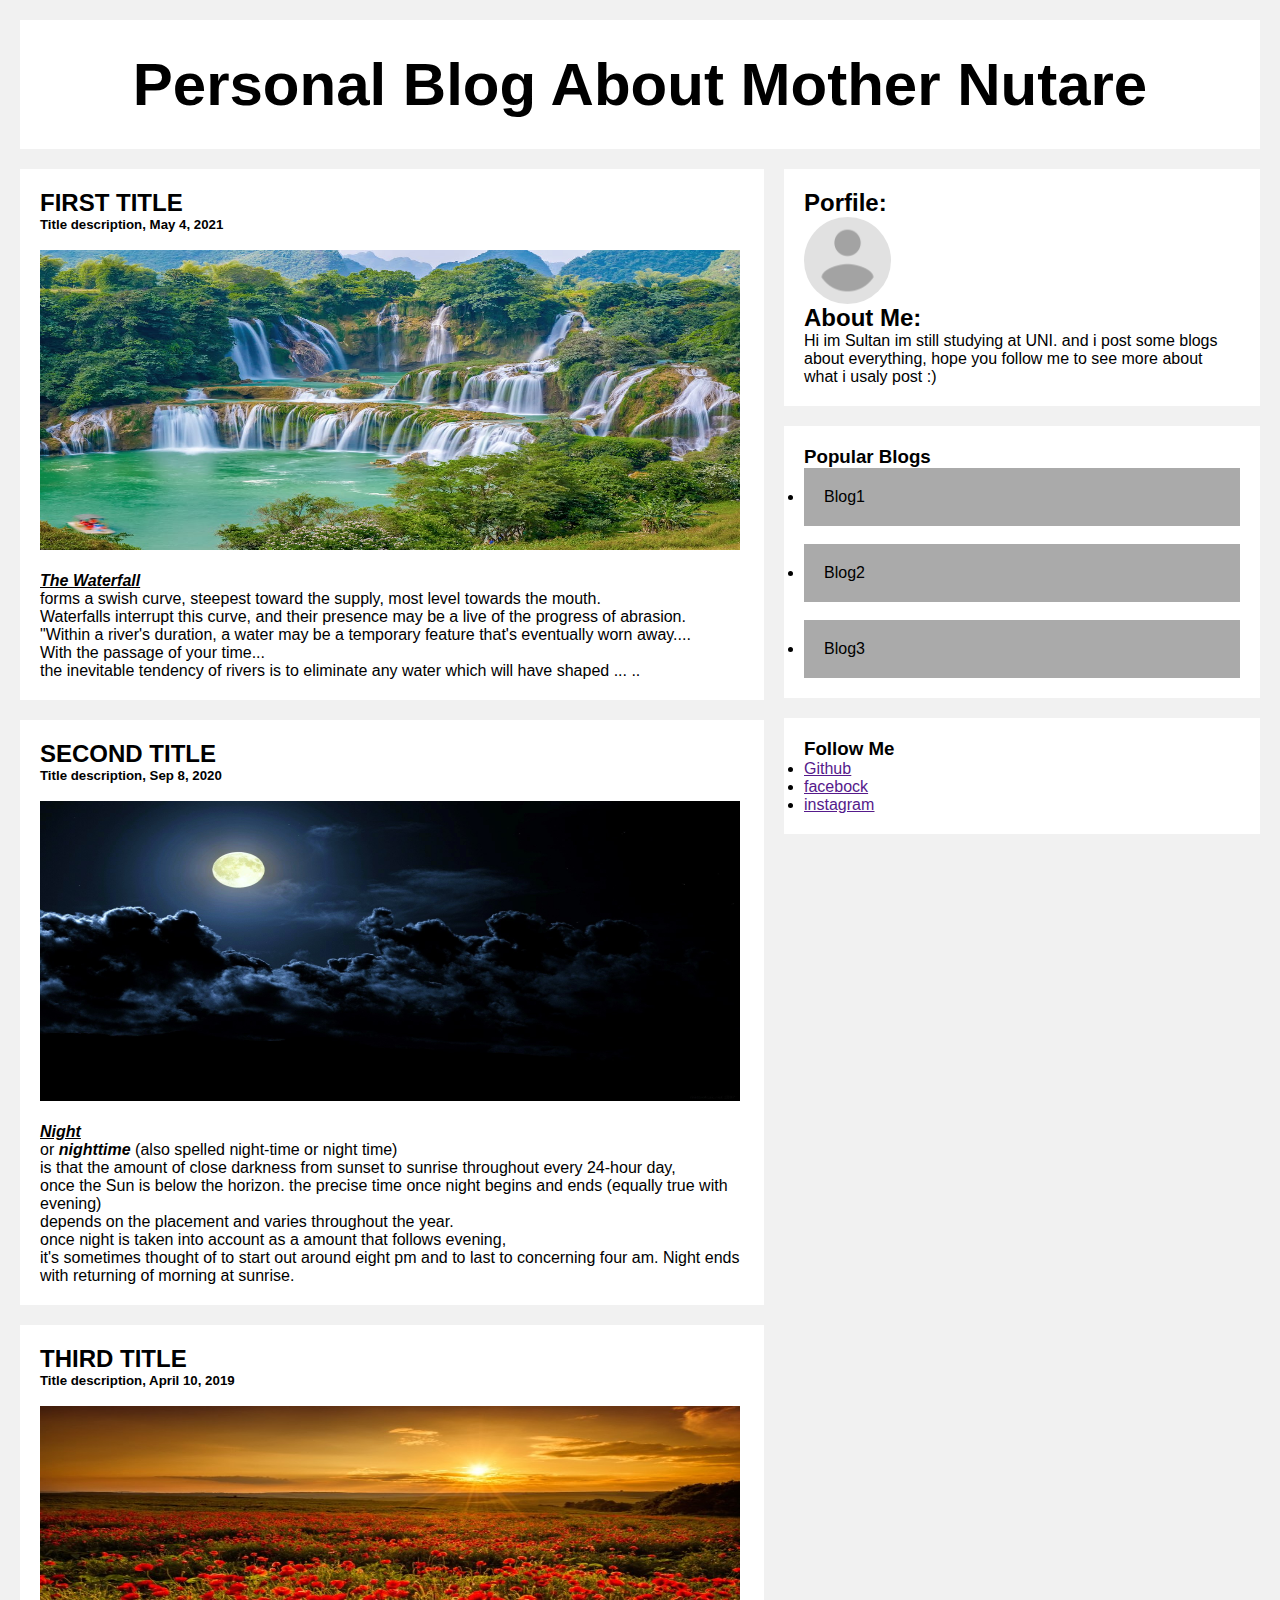
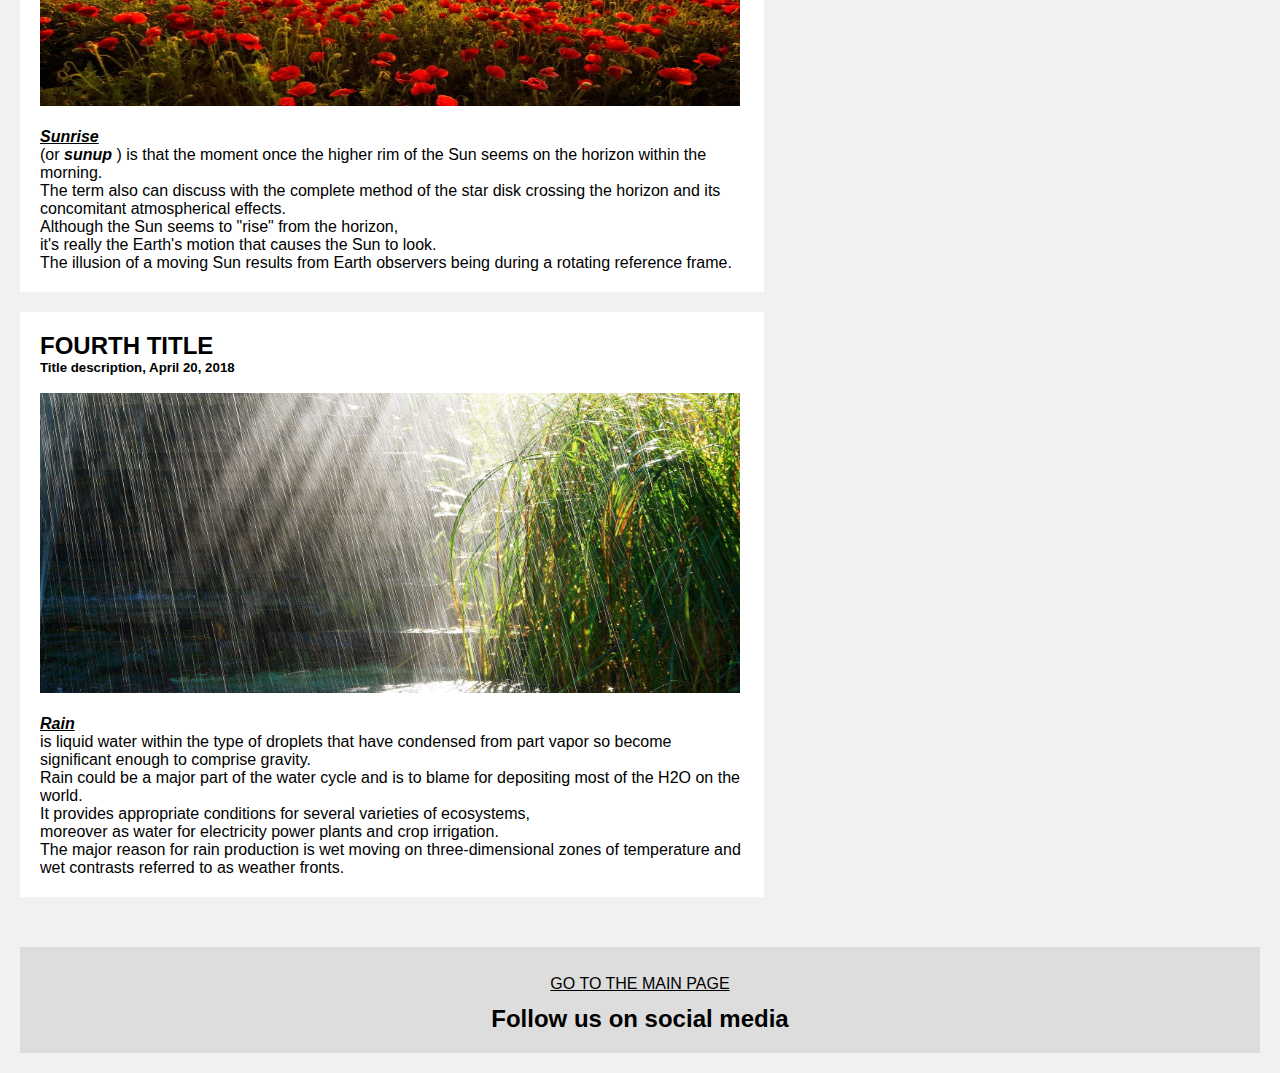
==== Index.html @ e20ce1de "inint3" ====
<!DOCTYPE html>
<html>
  <head>
    <meta charset="UTF-8" />
    <meta name="viewport" content="width=device-width, initial-scale=1" />
    <link rel="stylesheet" href="../css/indexStyle.css" />
    <link rel="stylesheet" href="../css/imgStyle.css" />
  </head>
  <body>
    <header>
      <div class="header">
        <h2>Personal Blog About Mother Nutare</h2>
      </div>
    </header>
    <div class="row">
      <div class="leftcolumn">
        <article>
          <div class="card">
            <h2>FIRST TITLE</h2>
            <h5>Title description, May 4, 2021</h5>
            <br />

            <img src="../imges/5ad8e2b9bd967120008b4656.jpg" class="img1" alt="waterfall image" /> <br />

            <br />
            <p>
              <i>
                <strong>
                  <u> <blockquote>The Waterfall</blockquote> </u>
                </strong>
              </i>
              forms a swish curve, steepest toward the supply, most level towards the mouth.<br />
              Waterfalls interrupt this curve, and their presence may be a live of the progress of abrasion. <br />
              "Within a river's duration, a water may be a temporary feature that's eventually worn away....<br />
              With the passage of your time... <br />
              the inevitable tendency of rivers is to eliminate any water which will have shaped ... ..
            </p>
          </div>

          <div class="card">
            <h2>SECOND TITLE</h2>
            <h5>Title description, Sep 8, 2020</h5>
            <br />
            <img src="../imges/night.jpg" class="img1" alt="night image" /><br />
            <br />
            <p>
              <i>
                <strong>
                  <u> <blockquote>Night</blockquote> </u>
                </strong>
              </i>
              or <i> <strong> nighttime </strong> </i> (also spelled night-time or night time) <br />
              is that the amount of close darkness from sunset to sunrise throughout every 24-hour day,<br />
              once the Sun is below the horizon. the precise time once night begins and ends (equally true with evening)<br />
              depends on the placement and varies throughout the year.<br />
              once night is taken into account as a amount that follows evening, <br />
              it's sometimes thought of to start out around eight pm and to last to concerning four am. Night ends with returning of morning at sunrise.
            </p>
          </div>
          <div class="card">
            <h2>THIRD TITLE</h2>
            <h5>Title description, April 10, 2019</h5>
            <br />
            <img src="../imges/sunrise-944x630.jpg" class="img1" alt="sinrise image" /> <br />
            <br />
            <p>
              <i>
                <strong>
                  <u> <blockquote>Sunrise</blockquote> </u>
                </strong>
              </i>
              (or <i> <strong> sunup </strong> </i>) is that the moment once the higher rim of the Sun seems on the horizon within the morning.<br />
              The term also can discuss with the complete method of the star disk crossing the horizon and its concomitant atmospherical effects.<br />
              Although the Sun seems to "rise" from the horizon, <br />
              it's really the Earth's motion that causes the Sun to look.<br />
              The illusion of a moving Sun results from Earth observers being during a rotating reference frame.
            </p>
          </div>
          <div class="card">
            <h2>FOURTH TITLE</h2>
            <h5>Title description, April 20, 2018</h5>
            <br />
            <img src="../imges/rainy-day-backgrounds-1.jpg" class="img1" alt="rain image" /> <br />
            <br />
            <p>
              <i>
                <strong>
                  <u> <blockquote>Rain</blockquote> </u>
                </strong>
              </i>
              is liquid water within the type of droplets that have condensed from part vapor so become significant enough to comprise gravity.<br />
              Rain could be a major part of the water cycle and is to blame for depositing most of the H2O on the world. <br />
              It provides appropriate conditions for several varieties of ecosystems, <br />
              moreover as water for electricity power plants and crop irrigation.

              <br />
              The major reason for rain production is wet moving on three-dimensional zones of temperature and wet contrasts referred to as weather fronts.
            </p>
          </div>
        </article>
      </div>

      <div class="rightcolumn">
        <section class="sec">
          <div class="card">
            <h2>Porfile:</h2>
            <img src="../imges/Profile_avatar_placeholder_large.png" class="profile-pic" />
            <h2>About Me:</h2>
            <p>Hi im Sultan im still studying at UNI. and i post some blogs about everything, hope you follow me to see more about what i usaly post :)</p>
          </div>

          <div class="card">
            <h3>Popular Blogs</h3>
            <ul class="pop-blog">
              <li class="tem"><a href="ChoseBlog.html"> Blog1 </a></li>
              <br />
              <li class="tem"><a href="ChoseBlog.html"> Blog2 </a></li>
              <br />
              <li class="tem"><a href="ChoseBlog.html"> Blog3 </a></li>
            </ul>
          </div>
         
          

          <div class="card">
            <h3>Follow Me</h3>
            <ul class="Follow-text">
              <li class="per"><a href=""> Github </a></li>
              <li class="per"><a href=""> facebock </a></li>
              <li class="per"><a href=""> instagram </a></li>
            </ul>
          </div>
          </div>
          </div>
          
        </section>
        <footer>
          <div class="footer">
            <div class="pagination">
              <a href="ChoseBlog.html" class="pagination">GO TO THE MAIN PAGE</a>
            </div>

            <h2>Follow us on social media</h2>
          </div>
        </footer>
      </div>
    </div>
  </body>
</html>
---- css/indexStyle.css ----
@import url(../css/BlogHome.css);
@import url(../css/imgStyle.css);
@import url(../html/Index.html);

* {
  margin: 0;
  padding: 0;
  box-sizing: border-box;
}
body {
  font-family: Arial;
  padding: 20px;
  background: #f1f1f1;
}

.header {
  padding: 30px;
  font-size: 40px;
  text-align: center;
  background: white;
}

.leftcolumn {
  float: left;
  width: 60%;
}

.rightcolumn {
  float: left;
  width: 40%;
  padding-left: 20px;
}

.tem {
  background-color: #aaa;
  width: 100%;
  padding: 20px;
  text-decoration: none;
}

.card {
  background-color: white;
  padding: 20px;
  margin-top: 20px;
}
.Follow-text {
  text-decoration: underline;
}

.row:after {
  content: "";
  display: table;
  clear: both;
}

.footer {
  padding: 20px;
  text-align: center;
  background: #ddd;
  margin-top: 50px;
}
.pagination {
  display: inline-block;
}

.pagination a {
  color: black;
  float: left;
  padding: 8px 16px;
}

@media screen and (max-width: 800px) {
  .leftcolumn,
  .rightcolumn {
    width: 100%;
    padding: 0;
  }
}
.container {
  display: grid;
  grid-template-columns: auto;
  grid-template-rows: auto;
  grid-gap: 10px;
  grid-template-areas:
    "hd hd hd hd hd hd hd hd hd  "
    "sd sd sd main main main main main"
    "ft ft ft ft ft ft";
}

.header {
  grid-area: hd;
}

.article {
  grid-area: main;
}

.section {
  grid-area: sd;
}
.footer {
  grid-area: ft;
}
.profile-pic {
  border-radius: 100%;
  height: 20%;
  width: 20%;
  flex: auto;
  display: flex;
}
h1 h2 h3 h4 h5 h6 {
  font-family: "Courier New", Courier, monospace;
}

.pop-blog {
  text-decoration: none;
}
.pop-blog a {
  text-decoration: none;
  color: black;
}
---- css/imgStyle.css ----
.profile-pic {
  border-radius: 100%;
  height: 20%;
  width: 20%;
  flex: auto;
  display: flex;
}
.imgTemp {
  display: flex;
  top: 100px;
  left: 25%;
  height: 150px;
  width: 400px;
}

.img1 {
  height: 300px;
  width: 700px;
}
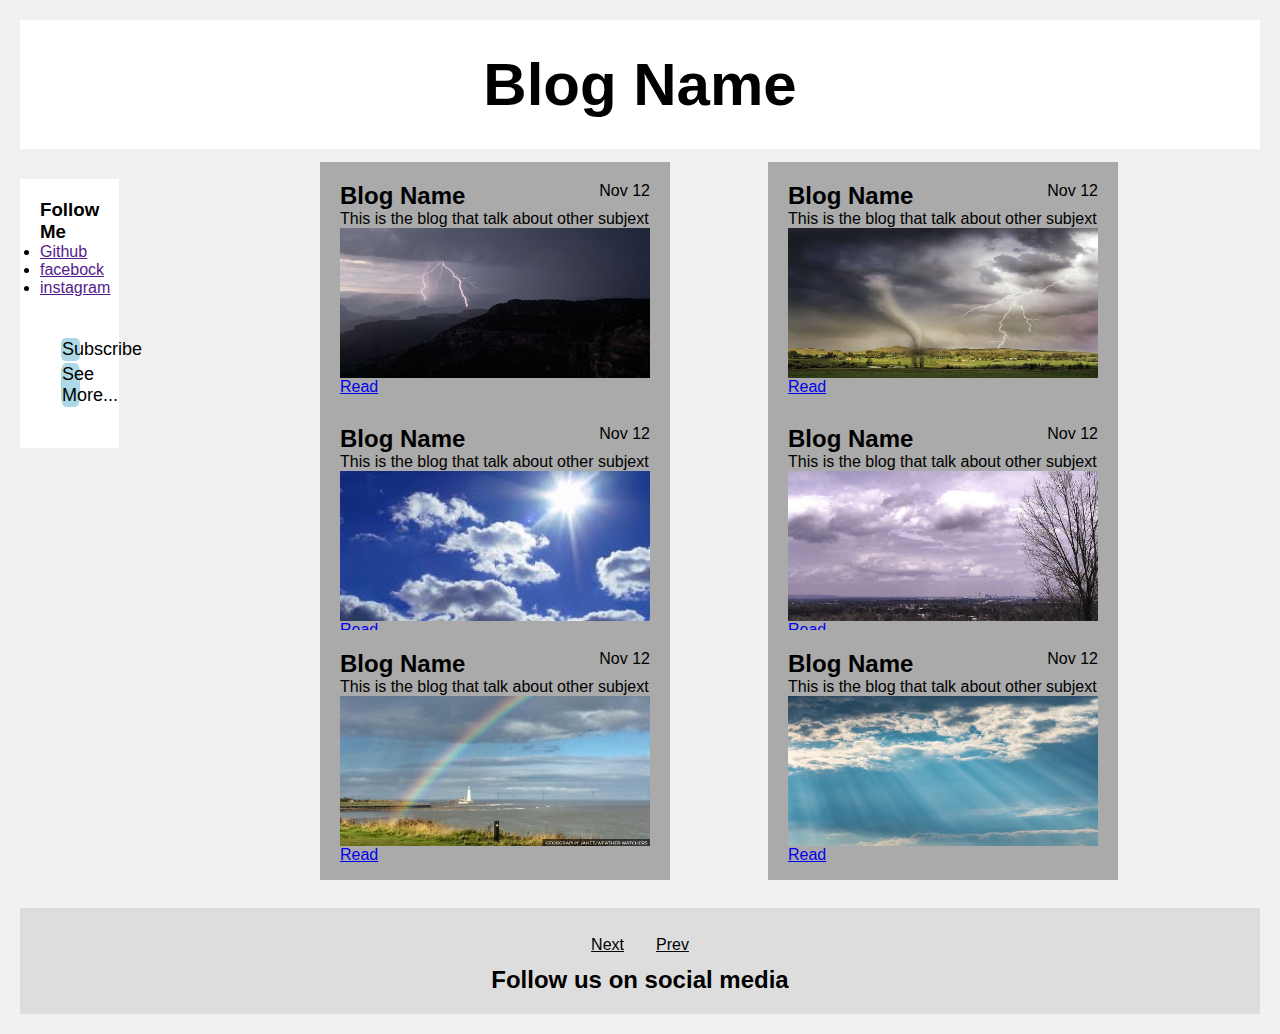
==== commit 7313de11: "init4" ====
--- a/Index.html
+++ b/Index.html
@@ -3,143 +3,90 @@
   <head>
     <meta charset="UTF-8" />
     <meta name="viewport" content="width=device-width, initial-scale=1" />
-    <link rel="stylesheet" href="../css/indexStyle.css" />
-    <link rel="stylesheet" href="../css/imgStyle.css" />
+    <link rel="stylesheet" href="css/BlogHome.css" />
   </head>
+
   <body>
-    <header>
-      <div class="header">
-        <h2>Personal Blog About Mother Nutare</h2>
-      </div>
-    </header>
-    <div class="row">
+    <div class="container">
+      <header>
+        <div class="header">
+          <h2>Blog Name</h2>
+        </div>
+      </header>
       <div class="leftcolumn">
-        <article>
-          <div class="card">
-            <h2>FIRST TITLE</h2>
-            <h5>Title description, May 4, 2021</h5>
-            <br />
-
-            <img src="../imges/5ad8e2b9bd967120008b4656.jpg" class="img1" alt="waterfall image" /> <br />
-
-            <br />
-            <p>
-              <i>
-                <strong>
-                  <u> <blockquote>The Waterfall</blockquote> </u>
-                </strong>
-              </i>
-              forms a swish curve, steepest toward the supply, most level towards the mouth.<br />
-              Waterfalls interrupt this curve, and their presence may be a live of the progress of abrasion. <br />
-              "Within a river's duration, a water may be a temporary feature that's eventually worn away....<br />
-              With the passage of your time... <br />
-              the inevitable tendency of rivers is to eliminate any water which will have shaped ... ..
-            </p>
-          </div>
-
-          <div class="card">
-            <h2>SECOND TITLE</h2>
-            <h5>Title description, Sep 8, 2020</h5>
-            <br />
-            <img src="../imges/night.jpg" class="img1" alt="night image" /><br />
-            <br />
-            <p>
-              <i>
-                <strong>
-                  <u> <blockquote>Night</blockquote> </u>
-                </strong>
-              </i>
-              or <i> <strong> nighttime </strong> </i> (also spelled night-time or night time) <br />
-              is that the amount of close darkness from sunset to sunrise throughout every 24-hour day,<br />
-              once the Sun is below the horizon. the precise time once night begins and ends (equally true with evening)<br />
-              depends on the placement and varies throughout the year.<br />
-              once night is taken into account as a amount that follows evening, <br />
-              it's sometimes thought of to start out around eight pm and to last to concerning four am. Night ends with returning of morning at sunrise.
-            </p>
-          </div>
-          <div class="card">
-            <h2>THIRD TITLE</h2>
-            <h5>Title description, April 10, 2019</h5>
-            <br />
-            <img src="../imges/sunrise-944x630.jpg" class="img1" alt="sinrise image" /> <br />
-            <br />
-            <p>
-              <i>
-                <strong>
-                  <u> <blockquote>Sunrise</blockquote> </u>
-                </strong>
-              </i>
-              (or <i> <strong> sunup </strong> </i>) is that the moment once the higher rim of the Sun seems on the horizon within the morning.<br />
-              The term also can discuss with the complete method of the star disk crossing the horizon and its concomitant atmospherical effects.<br />
-              Although the Sun seems to "rise" from the horizon, <br />
-              it's really the Earth's motion that causes the Sun to look.<br />
-              The illusion of a moving Sun results from Earth observers being during a rotating reference frame.
-            </p>
-          </div>
-          <div class="card">
-            <h2>FOURTH TITLE</h2>
-            <h5>Title description, April 20, 2018</h5>
-            <br />
-            <img src="../imges/rainy-day-backgrounds-1.jpg" class="img1" alt="rain image" /> <br />
-            <br />
-            <p>
-              <i>
-                <strong>
-                  <u> <blockquote>Rain</blockquote> </u>
-                </strong>
-              </i>
-              is liquid water within the type of droplets that have condensed from part vapor so become significant enough to comprise gravity.<br />
-              Rain could be a major part of the water cycle and is to blame for depositing most of the H2O on the world. <br />
-              It provides appropriate conditions for several varieties of ecosystems, <br />
-              moreover as water for electricity power plants and crop irrigation.
-
-              <br />
-              The major reason for rain production is wet moving on three-dimensional zones of temperature and wet contrasts referred to as weather fronts.
-            </p>
-          </div>
-        </article>
-      </div>
-
-      <div class="rightcolumn">
         <section class="sec">
-          <div class="card">
-            <h2>Porfile:</h2>
-            <img src="../imges/Profile_avatar_placeholder_large.png" class="profile-pic" />
-            <h2>About Me:</h2>
-            <p>Hi im Sultan im still studying at UNI. and i post some blogs about everything, hope you follow me to see more about what i usaly post :)</p>
-          </div>
-
-          <div class="card">
-            <h3>Popular Blogs</h3>
-            <ul class="pop-blog">
-              <li class="tem"><a href="ChoseBlog.html"> Blog1 </a></li>
-              <br />
-              <li class="tem"><a href="ChoseBlog.html"> Blog2 </a></li>
-              <br />
-              <li class="tem"><a href="ChoseBlog.html"> Blog3 </a></li>
-            </ul>
-          </div>
-         
-          
-
-          <div class="card">
+          <div class="card" >
             <h3>Follow Me</h3>
             <ul class="Follow-text">
               <li class="per"><a href=""> Github </a></li>
               <li class="per"><a href=""> facebock </a></li>
               <li class="per"><a href=""> instagram </a></li>
             </ul>
+
+            <div class="card2">
+              <button class="btn">Subscribe</button>
+              <button class="btn">See More...</button>
+            </div>
           </div>
+        </section>
+
+        <article>
+          <form class="FirstBlog">
+            <h2 class="title">Blog Name</h2>
+            <p class="Date">Nov 12</p>
+            <p>This is the blog that talk about other subjext</p>
+            <img src="../imges/7d3b1d9b-4481-427b-8e29-cc7bd2a5e628_c17-0-1982-1345_r380x260.jpg" class="imgTemp" alt="Thunder Image" />
+            <a href="Index.html">Read</a>
+          </form>
+          <form class="SECBlog">
+            <h2 class="title">Blog Name</h2>
+            <p class="Date">Nov 12</p>
+            <p>This is the blog that talk about other subjext</p>
+            <img src="../imges/weather.jpg" class="imgTemp" alt="Sunny Day Image" />
+            <a href="Index.html">Read</a>
+          </form>
+
+          <form class="THDBlog">
+            <h2 class="title">Blog Name</h2>
+            <p class="Date">Nov 12</p>
+            <p>This is the blog that talk about other subjext</p>
+            <img src="../imges/EjpEWJAWoAArDAo.jpg" class="imgTemp" alt="Rainbow Image"/>
+            <a href="Index.html">Read</a>
+          </form>
           </div>
+          <div class="rightcolumn">
+            <form class="FOURTHtBlog">
+              <h2 class="title">Blog Name</h2>
+              <p class="Date">Nov 12</p>
+              <p>This is the blog that talk about other subjext</p>
+              <img src="../imges/pexels-photo-1446076.jpeg" class="imgTemp" alt="Thunder Storm Image" />
+              <a href="Index.html">Read</a>
+            </form>
+
+            <form class="FIFTHtBlog">
+              <h2 class="title">Blog Name</h2>
+              <p class="Date">Nov 12</p>
+              <p>This is the blog that talk about other subjext</p>
+              <img src="../imges/WIX6OXK4ZFE33PFAW75ZBHBAXU.jpg" class="imgTemp" alt="Cloudy Day Image"/>
+              <a href="Index.html">Read</a>
+            </form>
+
+            <form class="SIXTHtBlog">
+              <h2 class="title">Blog Name</h2>
+              <p class="Date">Nov 12</p>
+              <p>This is the blog that talk about other subjext</p>
+              <img src="../imges/pexels-photo-1431822.jpeg" class="imgTemp" alt="Cloud Sun Image" />
+              <a href="Index.html">Read</a>
+            </form>
           </div>
-          
-        </section>
+        </article>
+
         <footer>
-          <div class="footer">
+          <div class="footer2">
             <div class="pagination">
-              <a href="ChoseBlog.html" class="pagination">GO TO THE MAIN PAGE</a>
+              <a href="#" class="pagination">Next</a>
+              <a href="#" class="pagination">Prev</a>
             </div>
-
             <h2>Follow us on social media</h2>
           </div>
         </footer>
--- a/css/BlogHome.css
+++ b/css/BlogHome.css
@@ -0,0 +1,216 @@
+@import url("css/indexStyle.css");
+@import url("css/imgStyle.css");
+
+* {
+  margin: 0;
+  padding: 0;
+  box-sizing: border-box;
+}
+body {
+  font-family: Arial;
+  padding: 20px;
+  background: #f1f1f1;
+}
+
+.header {
+  padding: 30px;
+  font-size: 40px;
+  text-align: center;
+  background: white;
+}
+
+.leftcolumn {
+  float: left;
+  width: 80%;
+}
+
+.rightcolumn {
+  float: left;
+  width: 40%;
+  padding-left: 20px;
+}
+
+.card {
+  background-color: white;
+  padding: 20px;
+  margin-top: 20px;
+  width: 10%;
+}
+.Follow-text {
+  text-decoration: underline;
+}
+
+.row:after {
+  content: "";
+  display: table;
+  clear: both;
+}
+
+.pagination {
+  display: inline-block;
+}
+
+.pagination a {
+  color: black;
+  float: left;
+  padding: 8px 16px;
+}
+
+@media screen and (max-width: 800px) {
+  .leftcolumn,
+  .rightcolumn {
+    width: 100%;
+    padding: 0;
+  }
+}
+.container {
+  display: grid;
+  grid-template-columns: auto;
+  grid-template-rows: auto;
+  grid-gap: 10px;
+  grid-template-areas:
+    "hd hd hd hd hd hd hd hd hd  "
+    "sd sd sd main main main main main"
+    "ft ft ft ft ft ft";
+}
+
+.header {
+  grid-area: hd;
+}
+
+.article {
+  grid-area: main;
+}
+
+.section {
+  grid-area: sd;
+}
+.footer {
+  grid-area: ft;
+}
+.FirstBlog {
+  height: fit-content;
+  position: absolute;
+  top: 18%;
+  left: 25%;
+  display: flex;
+  justify-content: space-between;
+  flex-wrap: wrap;
+  background-color: #aaa;
+  padding: 20px;
+  border: green;
+  height: 250px;
+  width: 350px;
+}
+
+.SECBlog {
+  height: fit-content;
+  position: absolute;
+  top: 45%;
+  left: 25%;
+  display: flex;
+  justify-content: space-between;
+  flex-wrap: wrap;
+  background-color: #aaa;
+  padding: 20px;
+  border: green;
+  height: 250px;
+  width: 350px;
+}
+
+.THDBlog {
+  height: fit-content;
+  position: absolute;
+  top: 70%;
+  left: 25%;
+  display: flex;
+  justify-content: space-between;
+  flex-wrap: wrap;
+  background-color: #aaa;
+  padding: 20px;
+  border: green;
+  height: 250px;
+  width: 350px;
+}
+
+.FOURTHtBlog {
+  height: fit-content;
+  position: absolute;
+  top: 18%;
+  left: 60%;
+  display: flex;
+  justify-content: space-between;
+  flex-wrap: wrap;
+  background-color: #aaa;
+  padding: 20px;
+  border: green;
+  height: 250px;
+  width: 350px;
+}
+
+.FIFTHtBlog {
+  height: fit-content;
+  position: absolute;
+  top: 45%;
+  left: 60%;
+  display: flex;
+  justify-content: space-between;
+  flex-wrap: wrap;
+  background-color: #aaa;
+  padding: 20px;
+  border: green;
+  height: 250px;
+  width: 350px;
+}
+
+.SIXTHtBlog {
+  height: fit-content;
+  position: absolute;
+  top: 70%;
+  left: 60%;
+  display: flex;
+  justify-content: space-between;
+  flex-wrap: wrap;
+  background-color: #aaa;
+  padding: 20px;
+  border: green;
+  height: 250px;
+  width: 350px;
+}
+
+.footer2 {
+  padding: 20px;
+  text-align: center;
+  background: #ddd;
+  margin-top: 35.5%;
+}
+.card2 {
+  background-color: white;
+  padding: 20px;
+  margin-top: 20px;
+  border-radius: 40%;
+  size: 30px;
+}
+
+.btn {
+  font-size: large;
+  width: 100%;
+  padding: 5%;
+  background-color: lightblue;
+  color: black;
+  border-radius: 24%;
+  border: #f1f1f1;
+  margin: 5%;
+  cursor: pointer;
+}
+
+h1 h2 h3 h4 h5 h6 {
+  font-family: "Courier New", Courier, monospace;
+}
+.imgTemp {
+  display: flex;
+  top: 100px;
+  left: 25%;
+  height: 150px;
+  width: 400px;
+}
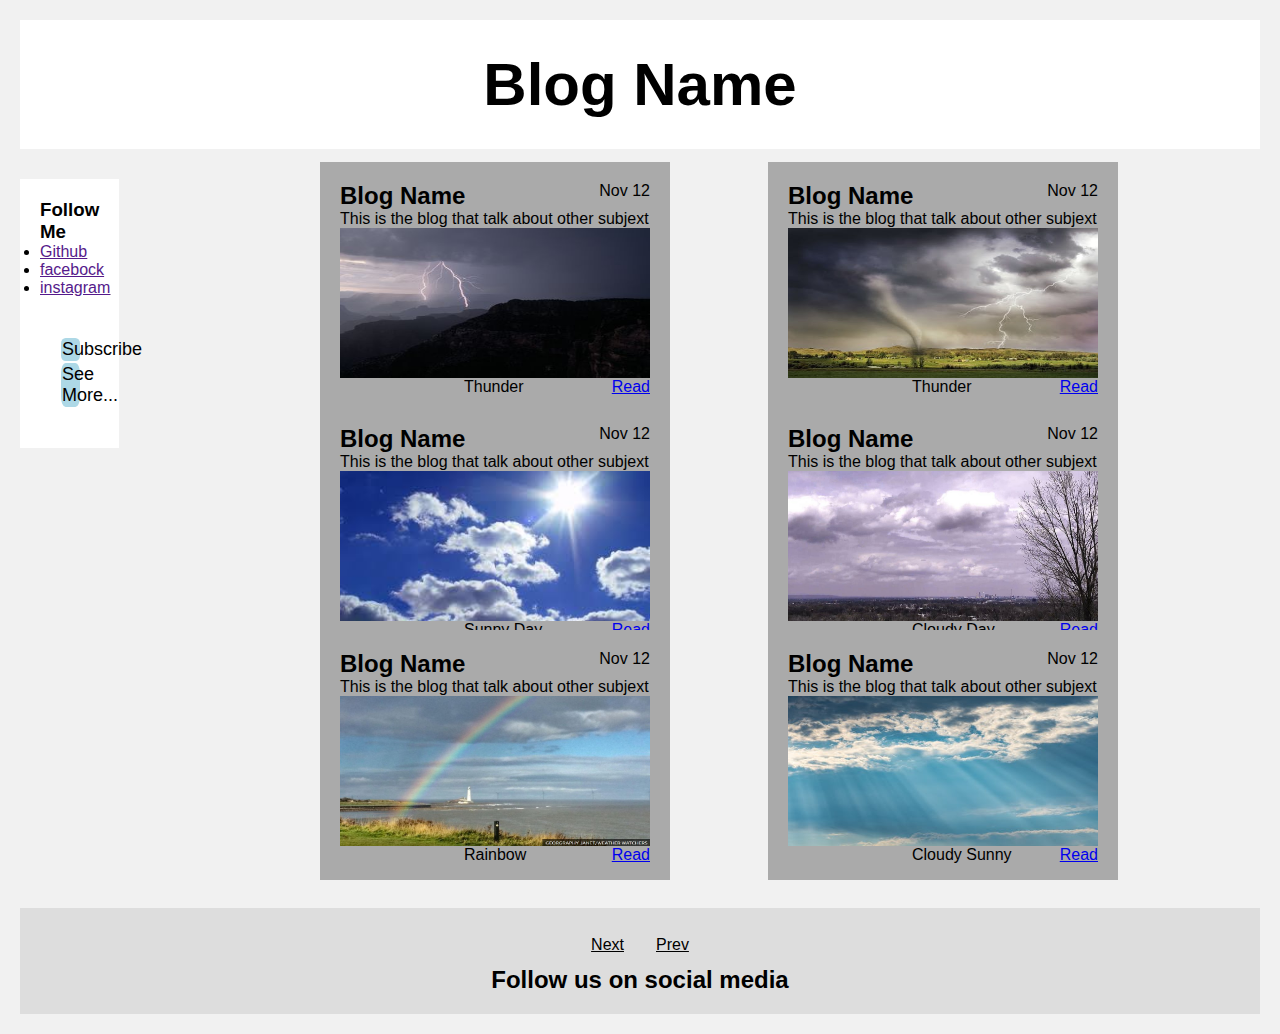
==== commit 8f4fa9db: "init6" ====
--- a/Index.html
+++ b/Index.html
@@ -35,23 +35,26 @@
             <h2 class="title">Blog Name</h2>
             <p class="Date">Nov 12</p>
             <p>This is the blog that talk about other subjext</p>
-            <img src="../imges/7d3b1d9b-4481-427b-8e29-cc7bd2a5e628_c17-0-1982-1345_r380x260.jpg" class="imgTemp" alt="Thunder Image" />
-            <a href="Index.html">Read</a>
+            <img src="imges/7d3b1d9b-4481-427b-8e29-cc7bd2a5e628_c17-0-1982-1345_r380x260.jpg" class="imgTemp" alt="Thunder Image" />
+            <figcaption>Thunder</figcaption>
+            <a href="blog.html">Read</a>
           </form>
           <form class="SECBlog">
             <h2 class="title">Blog Name</h2>
             <p class="Date">Nov 12</p>
             <p>This is the blog that talk about other subjext</p>
-            <img src="../imges/weather.jpg" class="imgTemp" alt="Sunny Day Image" />
-            <a href="Index.html">Read</a>
+            <img src="imges/weather.jpg" class="imgTemp" alt="Sunny Day Image" />
+            <figcaption>Sunny Day</figcaption>
+            <a href="blog.html">Read</a>
           </form>
 
           <form class="THDBlog">
             <h2 class="title">Blog Name</h2>
             <p class="Date">Nov 12</p>
             <p>This is the blog that talk about other subjext</p>
-            <img src="../imges/EjpEWJAWoAArDAo.jpg" class="imgTemp" alt="Rainbow Image"/>
-            <a href="Index.html">Read</a>
+            <img src="imges/EjpEWJAWoAArDAo.jpg" class="imgTemp" alt="Rainbow Image"/>
+            <figcaption>Rainbow</figcaption>
+            <a href="blog.html">Read</a>
           </form>
           </div>
           <div class="rightcolumn">
@@ -59,24 +62,27 @@
               <h2 class="title">Blog Name</h2>
               <p class="Date">Nov 12</p>
               <p>This is the blog that talk about other subjext</p>
-              <img src="../imges/pexels-photo-1446076.jpeg" class="imgTemp" alt="Thunder Storm Image" />
-              <a href="Index.html">Read</a>
+              <img src="imges/pexels-photo-1446076.jpeg" class="imgTemp" alt="Thunder Storm Image" />
+              <figcaption>Thunder</figcaption>
+              <a href="blog.html">Read</a>
             </form>
 
             <form class="FIFTHtBlog">
               <h2 class="title">Blog Name</h2>
               <p class="Date">Nov 12</p>
               <p>This is the blog that talk about other subjext</p>
-              <img src="../imges/WIX6OXK4ZFE33PFAW75ZBHBAXU.jpg" class="imgTemp" alt="Cloudy Day Image"/>
-              <a href="Index.html">Read</a>
+              <img src="imges/WIX6OXK4ZFE33PFAW75ZBHBAXU.jpg" class="imgTemp" alt="Cloudy Day Image"/>
+              <figcaption>Cloudy Day</figcaption>
+              <a href="blog.html">Read</a>
             </form>
 
             <form class="SIXTHtBlog">
               <h2 class="title">Blog Name</h2>
               <p class="Date">Nov 12</p>
               <p>This is the blog that talk about other subjext</p>
-              <img src="../imges/pexels-photo-1431822.jpeg" class="imgTemp" alt="Cloud Sun Image" />
-              <a href="Index.html">Read</a>
+              <img src="imges/pexels-photo-1431822.jpeg" class="imgTemp" alt="Cloud Sun Image" />
+              <figcaption>Cloudy Sunny</figcaption>
+              <a href="blog.html">Read</a>
             </form>
           </div>
         </article>
--- a/css/BlogHome.css
+++ b/css/BlogHome.css
@@ -214,3 +214,9 @@
   height: 150px;
   width: 400px;
 }
+
+figcaption {
+
+  margin-left: 40%;
+}
+
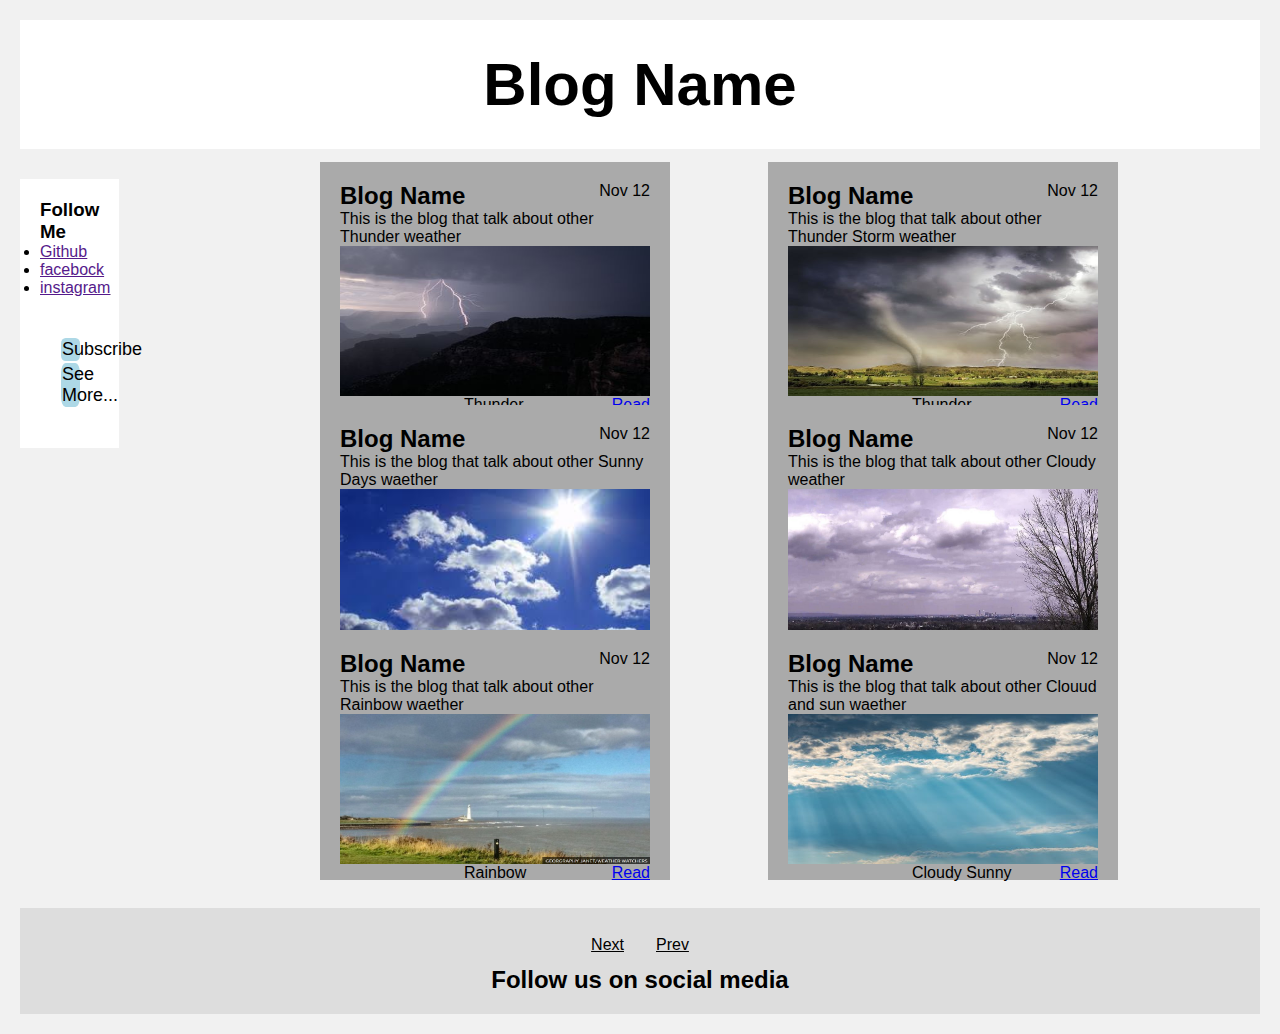
==== commit 0973578a: "init7" ====
--- a/Index.html
+++ b/Index.html
@@ -34,7 +34,7 @@
           <form class="FirstBlog">
             <h2 class="title">Blog Name</h2>
             <p class="Date">Nov 12</p>
-            <p>This is the blog that talk about other subjext</p>
+            <p>This is the blog that talk about other Thunder weather</p>
             <img src="imges/7d3b1d9b-4481-427b-8e29-cc7bd2a5e628_c17-0-1982-1345_r380x260.jpg" class="imgTemp" alt="Thunder Image" />
             <figcaption>Thunder</figcaption>
             <a href="blog.html">Read</a>
@@ -42,7 +42,7 @@
           <form class="SECBlog">
             <h2 class="title">Blog Name</h2>
             <p class="Date">Nov 12</p>
-            <p>This is the blog that talk about other subjext</p>
+            <p>This is the blog that talk about other Sunny Days waether</p>
             <img src="imges/weather.jpg" class="imgTemp" alt="Sunny Day Image" />
             <figcaption>Sunny Day</figcaption>
             <a href="blog.html">Read</a>
@@ -51,7 +51,7 @@
           <form class="THDBlog">
             <h2 class="title">Blog Name</h2>
             <p class="Date">Nov 12</p>
-            <p>This is the blog that talk about other subjext</p>
+            <p>This is the blog that talk about other Rainbow waether</p>
             <img src="imges/EjpEWJAWoAArDAo.jpg" class="imgTemp" alt="Rainbow Image"/>
             <figcaption>Rainbow</figcaption>
             <a href="blog.html">Read</a>
@@ -61,7 +61,7 @@
             <form class="FOURTHtBlog">
               <h2 class="title">Blog Name</h2>
               <p class="Date">Nov 12</p>
-              <p>This is the blog that talk about other subjext</p>
+              <p>This is the blog that talk about other Thunder Storm weather</p>
               <img src="imges/pexels-photo-1446076.jpeg" class="imgTemp" alt="Thunder Storm Image" />
               <figcaption>Thunder</figcaption>
               <a href="blog.html">Read</a>
@@ -70,7 +70,7 @@
             <form class="FIFTHtBlog">
               <h2 class="title">Blog Name</h2>
               <p class="Date">Nov 12</p>
-              <p>This is the blog that talk about other subjext</p>
+              <p>This is the blog that talk about other Cloudy weather</p>
               <img src="imges/WIX6OXK4ZFE33PFAW75ZBHBAXU.jpg" class="imgTemp" alt="Cloudy Day Image"/>
               <figcaption>Cloudy Day</figcaption>
               <a href="blog.html">Read</a>
@@ -79,7 +79,7 @@
             <form class="SIXTHtBlog">
               <h2 class="title">Blog Name</h2>
               <p class="Date">Nov 12</p>
-              <p>This is the blog that talk about other subjext</p>
+              <p>This is the blog that talk about other Clouud and sun waether</p>
               <img src="imges/pexels-photo-1431822.jpeg" class="imgTemp" alt="Cloud Sun Image" />
               <figcaption>Cloudy Sunny</figcaption>
               <a href="blog.html">Read</a>
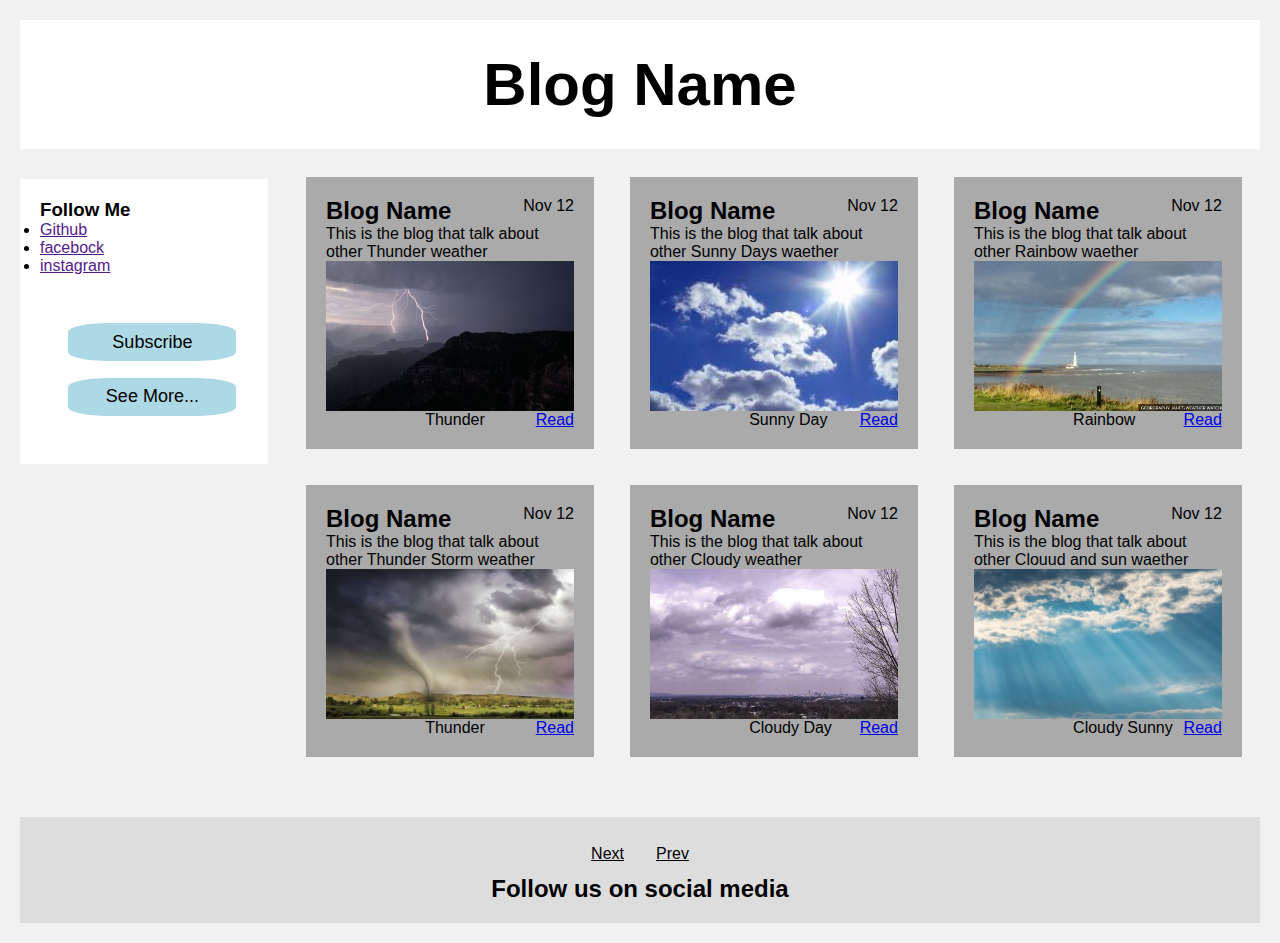
==== commit ae5a0e5f: "initRES" ====
--- a/Index.html
+++ b/Index.html
@@ -13,6 +13,7 @@
           <h2>Blog Name</h2>
         </div>
       </header>
+	  <div class="noover">
       <div class="leftcolumn">
         <section class="sec">
           <div class="card" >
@@ -29,64 +30,79 @@
             </div>
           </div>
         </section>
+		</div>
+        
+		<div class="rightcolumn">	
+			<div class="row">
+			  <form class="blog-outer">
+				<div class="blog">
+				<h2 class="title">Blog Name</h2>
+				<p class="Date">Nov 12</p>
+				<p>This is the blog that talk about other Thunder weather</p>
+				<img src="imges/7d3b1d9b-4481-427b-8e29-cc7bd2a5e628_c17-0-1982-1345_r380x260.jpg" class="imgTemp" alt="Thunder Image" />
+				<figcaption>Thunder</figcaption>
+				<a href="blog.html">Read</a>
+				</div>
+			  </form>
+			  <form class="blog-outer">
+				<div class="blog">
+				<h2 class="title">Blog Name</h2>
+				<p class="Date">Nov 12</p>
+				<p>This is the blog that talk about other Sunny Days waether</p>
+				<img src="imges/weather.jpg" class="imgTemp" alt="Sunny Day Image" />
+				<figcaption>Sunny Day</figcaption>
+				<a href="blog.html">Read</a>
+				</div>
+			</form>
 
-        <article>
-          <form class="FirstBlog">
-            <h2 class="title">Blog Name</h2>
-            <p class="Date">Nov 12</p>
-            <p>This is the blog that talk about other Thunder weather</p>
-            <img src="imges/7d3b1d9b-4481-427b-8e29-cc7bd2a5e628_c17-0-1982-1345_r380x260.jpg" class="imgTemp" alt="Thunder Image" />
-            <figcaption>Thunder</figcaption>
-            <a href="blog.html">Read</a>
-          </form>
-          <form class="SECBlog">
-            <h2 class="title">Blog Name</h2>
-            <p class="Date">Nov 12</p>
-            <p>This is the blog that talk about other Sunny Days waether</p>
-            <img src="imges/weather.jpg" class="imgTemp" alt="Sunny Day Image" />
-            <figcaption>Sunny Day</figcaption>
-            <a href="blog.html">Read</a>
-          </form>
+			   <form class="blog-outer">
+				<div class="blog">
+				<h2 class="title">Blog Name</h2>
+				<p class="Date">Nov 12</p>
+				<p>This is the blog that talk about other Rainbow waether</p>
+				<img src="imges/EjpEWJAWoAArDAo.jpg" class="imgTemp" alt="Rainbow Image"/>
+				<figcaption>Rainbow</figcaption>
+				<a href="blog.html">Read</a>
+				</div>
+			  </form>
+		  </div>
+		  <div class="row">
+			   <form class="blog-outer">
+					<div class="blog">
+					  <h2 class="title">Blog Name</h2>
+					  <p class="Date">Nov 12</p>
+					  <p>This is the blog that talk about other Thunder Storm weather</p>
+					  <img src="imges/pexels-photo-1446076.jpeg" class="imgTemp" alt="Thunder Storm Image" />
+					  <figcaption>Thunder</figcaption>
+					  <a href="blog.html">Read</a>
+				  </div>
+				</form>
 
-          <form class="THDBlog">
-            <h2 class="title">Blog Name</h2>
-            <p class="Date">Nov 12</p>
-            <p>This is the blog that talk about other Rainbow waether</p>
-            <img src="imges/EjpEWJAWoAArDAo.jpg" class="imgTemp" alt="Rainbow Image"/>
-            <figcaption>Rainbow</figcaption>
-            <a href="blog.html">Read</a>
-          </form>
-          </div>
-          <div class="rightcolumn">
-            <form class="FOURTHtBlog">
-              <h2 class="title">Blog Name</h2>
-              <p class="Date">Nov 12</p>
-              <p>This is the blog that talk about other Thunder Storm weather</p>
-              <img src="imges/pexels-photo-1446076.jpeg" class="imgTemp" alt="Thunder Storm Image" />
-              <figcaption>Thunder</figcaption>
-              <a href="blog.html">Read</a>
-            </form>
+			   <form class="blog-outer">
+					<div class="blog">
+					  <h2 class="title">Blog Name</h2>
+					  <p class="Date">Nov 12</p>
+					  <p>This is the blog that talk about other Cloudy weather</p>
+					  <img src="imges/WIX6OXK4ZFE33PFAW75ZBHBAXU.jpg" class="imgTemp" alt="Cloudy Day Image"/>
+					  <figcaption>Cloudy Day</figcaption>
+					  <a href="blog.html">Read</a>
+				  </div>
+				</form>
 
-            <form class="FIFTHtBlog">
-              <h2 class="title">Blog Name</h2>
-              <p class="Date">Nov 12</p>
-              <p>This is the blog that talk about other Cloudy weather</p>
-              <img src="imges/WIX6OXK4ZFE33PFAW75ZBHBAXU.jpg" class="imgTemp" alt="Cloudy Day Image"/>
-              <figcaption>Cloudy Day</figcaption>
-              <a href="blog.html">Read</a>
-            </form>
-
-            <form class="SIXTHtBlog">
-              <h2 class="title">Blog Name</h2>
-              <p class="Date">Nov 12</p>
-              <p>This is the blog that talk about other Clouud and sun waether</p>
-              <img src="imges/pexels-photo-1431822.jpeg" class="imgTemp" alt="Cloud Sun Image" />
-              <figcaption>Cloudy Sunny</figcaption>
-              <a href="blog.html">Read</a>
-            </form>
-          </div>
-        </article>
-
+				 <form class="blog-outer">
+					<div class="blog">
+					  <h2 class="title">Blog Name</h2>
+					  <p class="Date">Nov 12</p>
+					  <p>This is the blog that talk about other Clouud and sun waether</p>
+					  <img src="imges/pexels-photo-1431822.jpeg" class="imgTemp" alt="Cloud Sun Image" />
+					  <figcaption>Cloudy Sunny</figcaption>
+					  <a href="blog.html">Read</a>
+					</div>
+				</form>
+			</div>
+      
+		</div>
+		</div>
         <footer>
           <div class="footer2">
             <div class="pagination">
--- a/css/BlogHome.css
+++ b/css/BlogHome.css
@@ -21,20 +21,22 @@
 
 .leftcolumn {
   float: left;
-  width: 80%;
+  width:20%;
 }
 
 .rightcolumn {
   float: left;
-  width: 40%;
+  width: 80%;
   padding-left: 20px;
 }
-
+.noover{
+	overflow:hidden
+}
 .card {
   background-color: white;
   padding: 20px;
   margin-top: 20px;
-  width: 10%;
+ 
 }
 .Follow-text {
   text-decoration: underline;
@@ -56,13 +58,22 @@
   padding: 8px 16px;
 }
 
+@media screen and (max-width:320px) {
+  .leftcolumn,
+  .rightcolumn {
+    width: 100%;
+    padding: 0;
+  }
+  
+}
+
 @media screen and (max-width: 800px) {
   .leftcolumn,
   .rightcolumn {
     width: 100%;
     padding: 0;
   }
-}
+} 
 .container {
   display: grid;
   grid-template-columns: auto;
@@ -88,101 +99,32 @@
 .footer {
   grid-area: ft;
 }
-.FirstBlog {
-  height: fit-content;
-  position: absolute;
-  top: 18%;
-  left: 25%;
-  display: flex;
-  justify-content: space-between;
-  flex-wrap: wrap;
-  background-color: #aaa;
-  padding: 20px;
-  border: green;
-  height: 250px;
-  width: 350px;
+.blog-outer{
+	width: 33.33%;
+	float: left;
+}
+.blog {
+ 
+     
+    
+
+    display: flex;
+    justify-content: space-between;
+    flex-wrap: wrap;
+    background-color: #aaa;
+    padding: 20px;
+    border: green;
+    margin: 18px;
+    
 }
 
-.SECBlog {
-  height: fit-content;
-  position: absolute;
-  top: 45%;
-  left: 25%;
-  display: flex;
-  justify-content: space-between;
-  flex-wrap: wrap;
-  background-color: #aaa;
-  padding: 20px;
-  border: green;
-  height: 250px;
-  width: 350px;
-}
 
-.THDBlog {
-  height: fit-content;
-  position: absolute;
-  top: 70%;
-  left: 25%;
-  display: flex;
-  justify-content: space-between;
-  flex-wrap: wrap;
-  background-color: #aaa;
-  padding: 20px;
-  border: green;
-  height: 250px;
-  width: 350px;
-}
-
-.FOURTHtBlog {
-  height: fit-content;
-  position: absolute;
-  top: 18%;
-  left: 60%;
-  display: flex;
-  justify-content: space-between;
-  flex-wrap: wrap;
-  background-color: #aaa;
-  padding: 20px;
-  border: green;
-  height: 250px;
-  width: 350px;
-}
-
-.FIFTHtBlog {
-  height: fit-content;
-  position: absolute;
-  top: 45%;
-  left: 60%;
-  display: flex;
-  justify-content: space-between;
-  flex-wrap: wrap;
-  background-color: #aaa;
-  padding: 20px;
-  border: green;
-  height: 250px;
-  width: 350px;
-}
-
-.SIXTHtBlog {
-  height: fit-content;
-  position: absolute;
-  top: 70%;
-  left: 60%;
-  display: flex;
-  justify-content: space-between;
-  flex-wrap: wrap;
-  background-color: #aaa;
-  padding: 20px;
-  border: green;
-  height: 250px;
-  width: 350px;
-}
 
 .footer2 {
   padding: 20px;
   text-align: center;
   background: #ddd;
-  margin-top: 35.5%;
+  margin-top: 2em;
 }
 .card2 {
   background-color: white;
@@ -191,7 +133,9 @@
   border-radius: 40%;
   size: 30px;
 }
-
+img{
+	max-width:100%
+}
 .btn {
   font-size: large;
   width: 100%;
@@ -208,11 +152,11 @@
   font-family: "Courier New", Courier, monospace;
 }
 .imgTemp {
+	object-fit: cover;
   display: flex;
-  top: 100px;
-  left: 25%;
+  
   height: 150px;
-  width: 400px;
+  width: 100%;
 }
 
 figcaption {
@@ -220,3 +164,8 @@
   margin-left: 40%;
 }
 
+@media only screen and (max-width:992px) {
+	.blog-outer{
+		width:100%
+	}
+}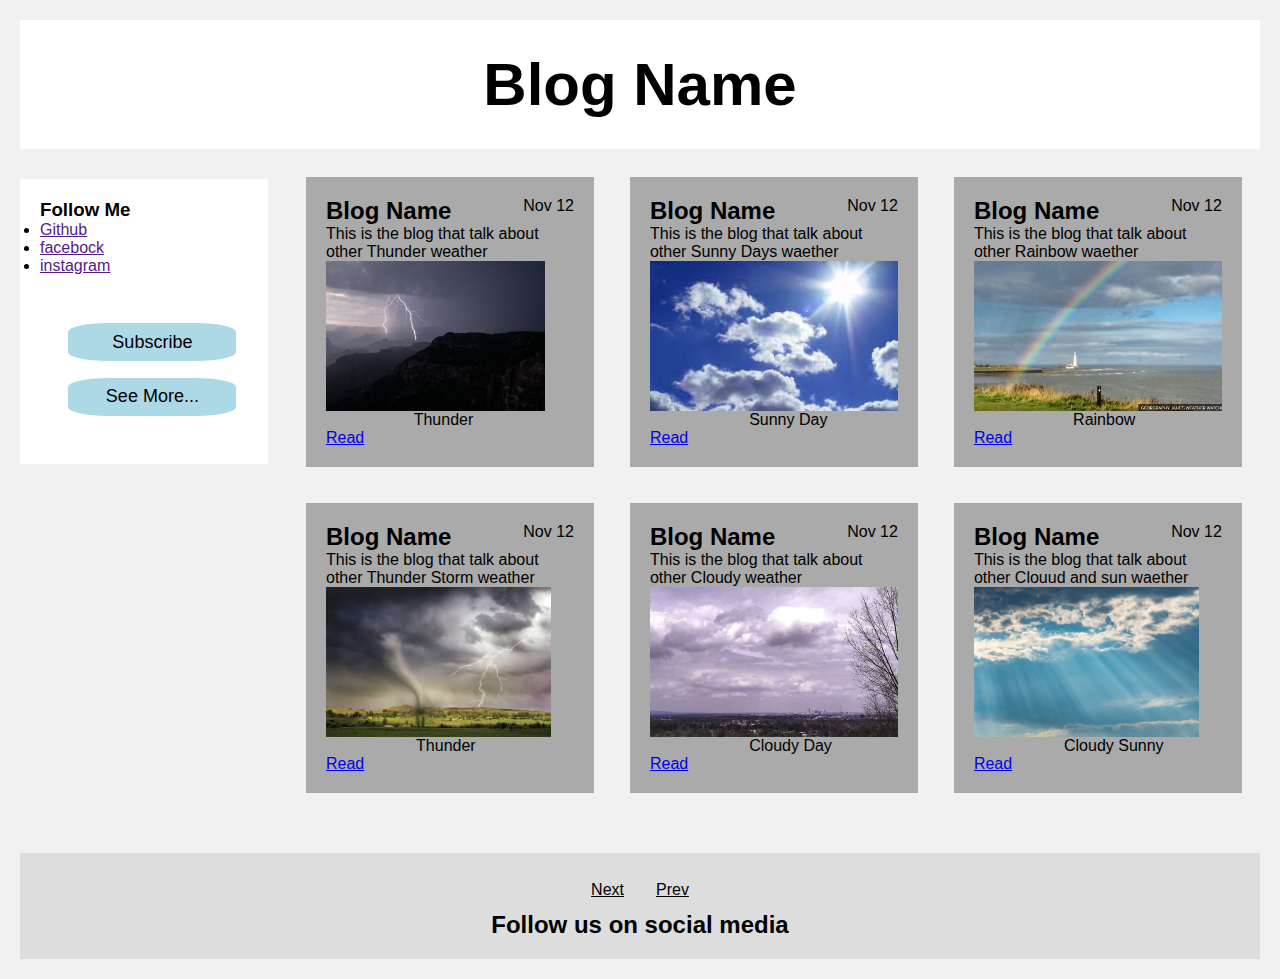
==== commit ce37df45: "initRES2" ====
--- a/Index.html
+++ b/Index.html
@@ -39,8 +39,8 @@
 				<h2 class="title">Blog Name</h2>
 				<p class="Date">Nov 12</p>
 				<p>This is the blog that talk about other Thunder weather</p>
-				<img src="imges/7d3b1d9b-4481-427b-8e29-cc7bd2a5e628_c17-0-1982-1345_r380x260.jpg" class="imgTemp" alt="Thunder Image" />
-				<figcaption>Thunder</figcaption>
+				<figure><img src="imges/7d3b1d9b-4481-427b-8e29-cc7bd2a5e628_c17-0-1982-1345_r380x260.jpg" class="imgTemp" alt="Thunder Image" />
+				<figcaption>Thunder</figcaption> </figure>
 				<a href="blog.html">Read</a>
 				</div>
 			  </form>
@@ -49,8 +49,8 @@
 				<h2 class="title">Blog Name</h2>
 				<p class="Date">Nov 12</p>
 				<p>This is the blog that talk about other Sunny Days waether</p>
-				<img src="imges/weather.jpg" class="imgTemp" alt="Sunny Day Image" />
-				<figcaption>Sunny Day</figcaption>
+			<figure><img src="imges/weather.jpg" class="imgTemp" alt="Sunny Day Image" />
+				<figcaption>Sunny Day</figcaption> </figure>
 				<a href="blog.html">Read</a>
 				</div>
 			</form>
@@ -60,8 +60,8 @@
 				<h2 class="title">Blog Name</h2>
 				<p class="Date">Nov 12</p>
 				<p>This is the blog that talk about other Rainbow waether</p>
-				<img src="imges/EjpEWJAWoAArDAo.jpg" class="imgTemp" alt="Rainbow Image"/>
-				<figcaption>Rainbow</figcaption>
+			<figure><img src="imges/EjpEWJAWoAArDAo.jpg" class="imgTemp" alt="Rainbow Image"/>
+				<figcaption>Rainbow</figcaption></figure>
 				<a href="blog.html">Read</a>
 				</div>
 			  </form>
@@ -72,8 +72,8 @@
 					  <h2 class="title">Blog Name</h2>
 					  <p class="Date">Nov 12</p>
 					  <p>This is the blog that talk about other Thunder Storm weather</p>
-					  <img src="imges/pexels-photo-1446076.jpeg" class="imgTemp" alt="Thunder Storm Image" />
-					  <figcaption>Thunder</figcaption>
+					<figure> <img src="imges/pexels-photo-1446076.jpeg" class="imgTemp" alt="Thunder Storm Image" />
+					  <figcaption>Thunder</figcaption></figure>
 					  <a href="blog.html">Read</a>
 				  </div>
 				</form>
@@ -83,8 +83,8 @@
 					  <h2 class="title">Blog Name</h2>
 					  <p class="Date">Nov 12</p>
 					  <p>This is the blog that talk about other Cloudy weather</p>
-					  <img src="imges/WIX6OXK4ZFE33PFAW75ZBHBAXU.jpg" class="imgTemp" alt="Cloudy Day Image"/>
-					  <figcaption>Cloudy Day</figcaption>
+					<figure> <img src="imges/WIX6OXK4ZFE33PFAW75ZBHBAXU.jpg" class="imgTemp" alt="Cloudy Day Image"/>
+					  <figcaption>Cloudy Day</figcaption></figure>
 					  <a href="blog.html">Read</a>
 				  </div>
 				</form>
@@ -94,8 +94,8 @@
 					  <h2 class="title">Blog Name</h2>
 					  <p class="Date">Nov 12</p>
 					  <p>This is the blog that talk about other Clouud and sun waether</p>
-					  <img src="imges/pexels-photo-1431822.jpeg" class="imgTemp" alt="Cloud Sun Image" />
-					  <figcaption>Cloudy Sunny</figcaption>
+					<figure> <img src="imges/pexels-photo-1431822.jpeg" class="imgTemp" alt="Cloud Sun Image" />
+					  <figcaption>Cloudy Sunny</figcaption></figure>
 					  <a href="blog.html">Read</a>
 					</div>
 				</form>
